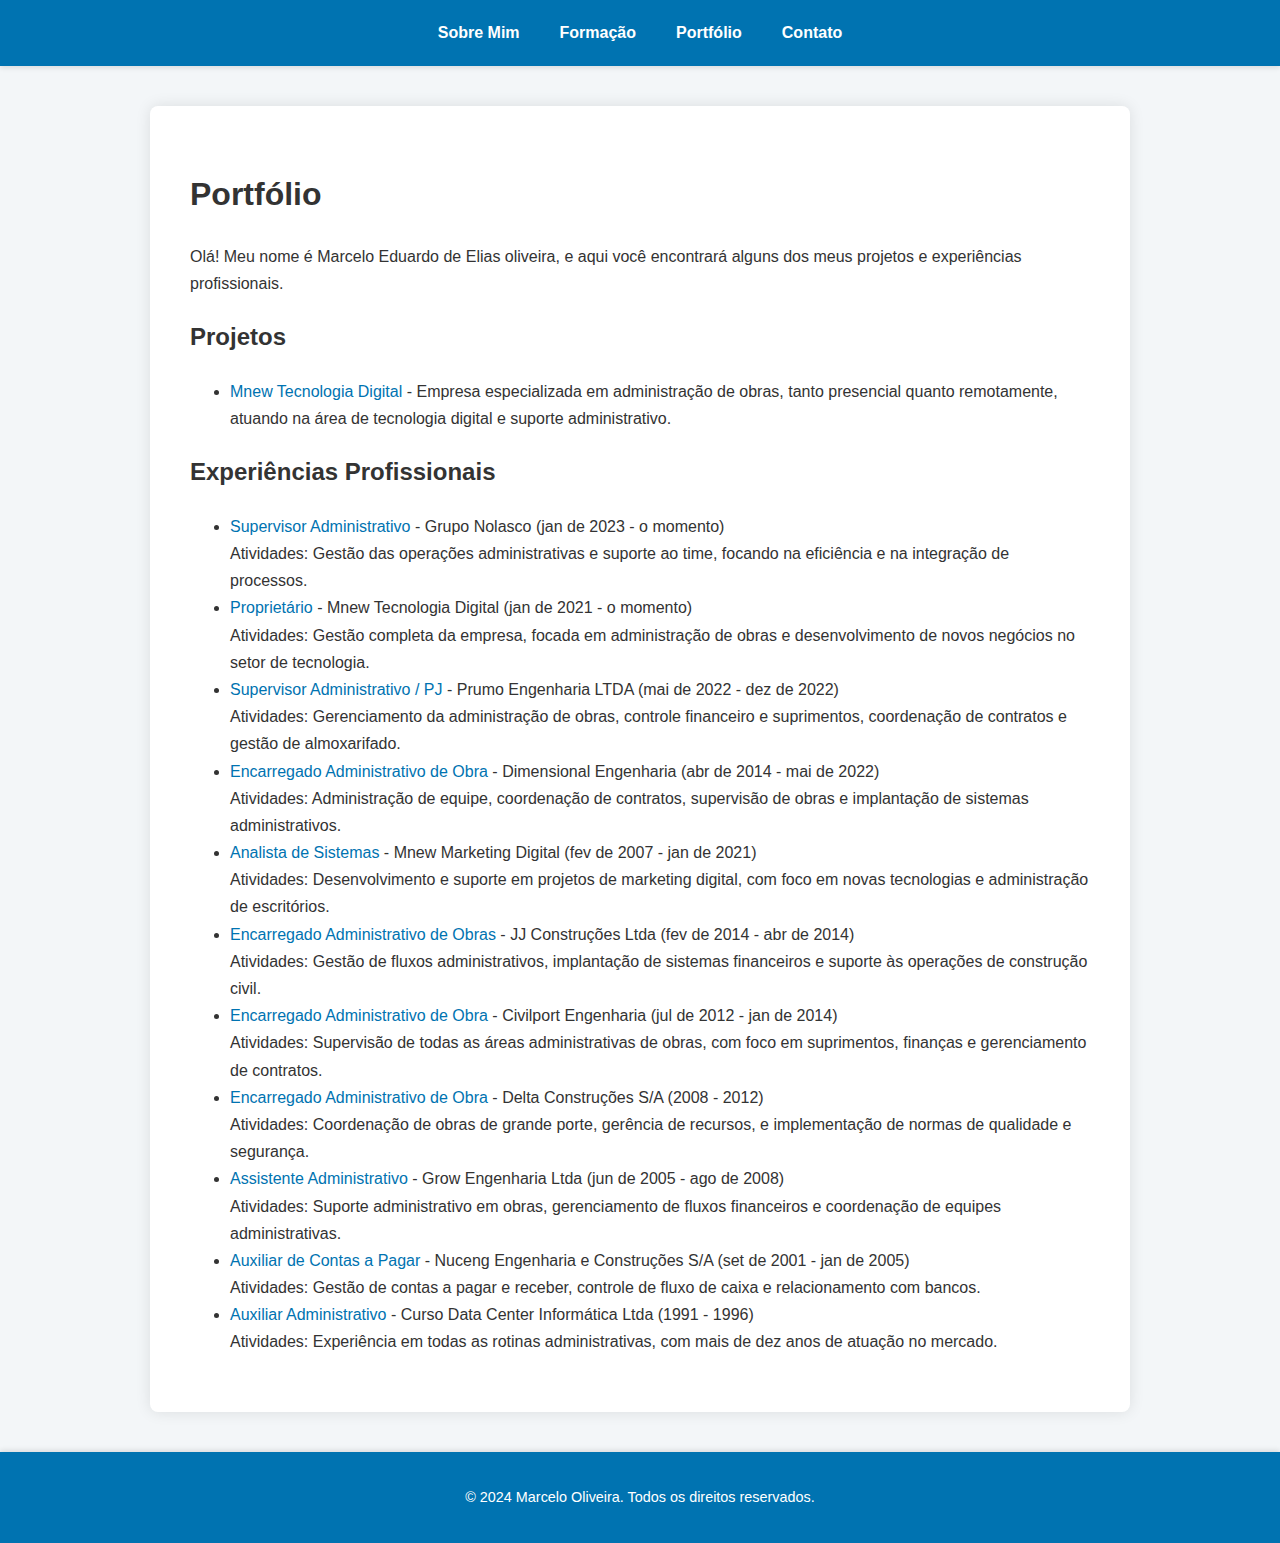
==== portfolio.html @ a4f49d4e "Add files via upload" ====
<!DOCTYPE html>
<html lang="pt-BR">
<head>
    <meta charset="UTF-8">
    <meta name="viewport" content="width=device-width, initial-scale=1.0">
    <title>Portfólio - Marcelo Eduardo de Elias oliveira</title>
    <link rel="stylesheet" href="css/styles.css">
</head>
<body>
    <header>
        <nav>
            <ul>
                <li><a href="index.html">Sobre Mim</a></li>
                <li><a href="education.html">Formação</a></li>
                <li><a href="portfolio.html">Portfólio</a></li>
                <li><a href="contact.html">Contato</a></li>
            </ul>
        </nav>
    </header>

    <main>
        <h1>Portfólio</h1>
        <p>Olá! Meu nome é Marcelo Eduardo de Elias oliveira, e aqui você encontrará alguns dos meus projetos e experiências profissionais.</p>

        <section>
            <h2>Projetos</h2>
            <ul>
                <li><a href="https://www.mnew.com.br/mnew/" target="_blank">Mnew Tecnologia Digital</a> - Empresa especializada em administração de obras, tanto presencial quanto remotamente, atuando na área de tecnologia digital e suporte administrativo.</li>
            </ul>
        </section>

        <section>
            <h2>Experiências Profissionais</h2>
            <ul>
                <li><a href="https://www.linkedin.com/in/marcelo-oliveira" target="_blank">Supervisor Administrativo</a> - Grupo Nolasco (jan de 2023 - o momento)
                    <br>Atividades: Gestão das operações administrativas e suporte ao time, focando na eficiência e na integração de processos.</li>
                <li><a href="https://www.linkedin.com/in/marcelo-oliveira" target="_blank">Proprietário</a> - Mnew Tecnologia Digital (jan de 2021 - o momento)
                    <br>Atividades: Gestão completa da empresa, focada em administração de obras e desenvolvimento de novos negócios no setor de tecnologia.</li>
                <li><a href="https://www.linkedin.com/in/marcelo-oliveira" target="_blank">Supervisor Administrativo / PJ</a> - Prumo Engenharia LTDA (mai de 2022 - dez de 2022)
                    <br>Atividades: Gerenciamento da administração de obras, controle financeiro e suprimentos, coordenação de contratos e gestão de almoxarifado.</li>
                <li><a href="https://www.linkedin.com/in/marcelo-oliveira" target="_blank">Encarregado Administrativo de Obra</a> - Dimensional Engenharia (abr de 2014 - mai de 2022)
                    <br>Atividades: Administração de equipe, coordenação de contratos, supervisão de obras e implantação de sistemas administrativos.</li>
                <li><a href="https://www.linkedin.com/in/marcelo-oliveira" target="_blank">Analista de Sistemas</a> - Mnew Marketing Digital (fev de 2007 - jan de 2021)
                    <br>Atividades: Desenvolvimento e suporte em projetos de marketing digital, com foco em novas tecnologias e administração de escritórios.</li>
                <li><a href="https://www.linkedin.com/in/marcelo-oliveira" target="_blank">Encarregado Administrativo de Obras</a> - JJ Construções Ltda (fev de 2014 - abr de 2014)
                    <br>Atividades: Gestão de fluxos administrativos, implantação de sistemas financeiros e suporte às operações de construção civil.</li>
                <li><a href="https://www.linkedin.com/in/marcelo-oliveira" target="_blank">Encarregado Administrativo de Obra</a> - Civilport Engenharia (jul de 2012 - jan de 2014)
                    <br>Atividades: Supervisão de todas as áreas administrativas de obras, com foco em suprimentos, finanças e gerenciamento de contratos.</li>
                <li><a href="https://www.linkedin.com/in/marcelo-oliveira" target="_blank">Encarregado Administrativo de Obra</a> - Delta Construções S/A (2008 - 2012)
                    <br>Atividades: Coordenação de obras de grande porte, gerência de recursos, e implementação de normas de qualidade e segurança.</li>
                <li><a href="https://www.linkedin.com/in/marcelo-oliveira" target="_blank">Assistente Administrativo</a> - Grow Engenharia Ltda (jun de 2005 - ago de 2008)
                    <br>Atividades: Suporte administrativo em obras, gerenciamento de fluxos financeiros e coordenação de equipes administrativas.</li>
                <li><a href="https://www.linkedin.com/in/marcelo-oliveira" target="_blank">Auxiliar de Contas a Pagar</a> - Nuceng Engenharia e Construções S/A (set de 2001 - jan de 2005)
                    <br>Atividades: Gestão de contas a pagar e receber, controle de fluxo de caixa e relacionamento com bancos.</li>
                <li><a href="https://www.linkedin.com/in/marcelo-oliveira" target="_blank">Auxiliar Administrativo</a> - Curso Data Center Informática Ltda (1991 - 1996)
                    <br>Atividades: Experiência em todas as rotinas administrativas, com mais de dez anos de atuação no mercado.</li>
            </ul>
        </section>
    </main>

    <footer>
        <p>&copy; 2024 Marcelo Oliveira. Todos os direitos reservados.</p>
    </footer>
</body>
</html>
---- css/styles.css ----
/* Estilo Global */
body {
    font-family: 'Segoe UI', Tahoma, Geneva, Verdana, sans-serif;
    margin: 0;
    padding: 0;
    background-color: #f3f6f8; /* Fundo cinza claro */
    color: #333;
    line-height: 1.6;
}

header {
    background-color: #0073b1; /* Azul   */
    color: #fff;
    padding: 20px 0;
    text-align: center;
    box-shadow: 0 2px 5px rgba(0, 0, 0, 0.1);
}

nav ul {
    list-style: none;
    padding: 0;
    margin: 0;
    display: flex;
    justify-content: center;
    gap: 20px; /* Espaçamento consistente entre os itens */
}

nav ul li a {
    color: #fff;
    text-decoration: none;
    font-weight: bold;
    transition: color 0.3s ease;
    padding: 5px 10px; /* Adiciona preenchimento para uma área clicável maior */
    border-radius: 4px; /* Bordas suaves */
}

nav ul li a:hover {
    color: #dce6f1; /* Azul mais claro ao passar o mouse */
    background-color: rgba(255, 255, 255, 0.1); /* Leve destaque no hover */
}

main {
    padding: 40px;
    background-color: #fff;
    max-width: 900px;
    margin: 40px auto;
    box-shadow: 0 0 15px rgba(0, 0, 0, 0.1);
    border-radius: 8px; /* Bordas suaves */
    line-height: 1.7; /* Melhor legibilidade */
}

footer {
    background-color: #0073b1; /* Azul   */
    color: #fff;
    text-align: center;
    padding: 20px 0; /* Aumentado para mais espaçamento */
    box-shadow: 0 -2px 5px rgba(0, 0, 0, 0.1);
    position: relative; 
    width: 100%;
    font-size: 0.9em; /* Texto ligeiramente menor */
}


/* Estilo para o formulário de contato */
form {
    display: flex;
    flex-direction: column;
    gap: 15px; /* Espaçamento consistente entre os campos */
    margin-bottom: 30px; /* Espaço adicional abaixo do formulário */
}

form label {
    color: #004182; /* Azul mais escuro */
    font-weight: bold;
    margin-bottom: 5px; /* Pequeno espaço abaixo dos rótulos */
}

form input, form textarea {
    padding: 12px;
    border: 1px solid #ccd6dd;
    border-radius: 6px; /* Bordas mais suaves */
    box-shadow: inset 0 1px 3px rgba(0, 0, 0, 0.1);
    width: 100%;
    max-width: 100%; /* Garante que os campos ocupem toda a largura disponível */
    transition: border-color 0.3s ease, box-shadow 0.3s ease;
}

form input:focus, form textarea:focus {
    border-color: #0073b1; /* Cor de foco no azul   */
    box-shadow: 0 0 5px rgba(0, 115, 177, 0.3); /* Realce ao focar */
}

form textarea {
    resize: vertical; /* Permite redimensionamento vertical */
    min-height: 150px; /* Altura mínima para áreas de texto */
}

form button {
    padding: 12px 20px;
    background-color: #0073b1;
    color: #fff;
    border: none;
    border-radius: 6px;
    cursor: pointer;
    font-weight: bold;
    transition: background-color 0.3s ease, box-shadow 0.3s ease;
    align-self: flex-start; /* Alinha o botão à esquerda */
}

form button:hover {
    background-color: #005582; /* Azul mais escuro no hover */
    box-shadow: 0 5px 15px rgba(0, 115, 177, 0.3);
}

#contact-info {
    margin-bottom: 40px;
    font-size: 1.1em; /* Texto ligeiramente maior */
}

#direct-contact {
    margin-top: 40px;
}

#direct-contact ul {
    list-style: none;
    padding: 0;
}

#direct-contact li {
    margin: 10px 0;
    font-size: 1em; /* Texto consistente */
}

#direct-contact a {
    color: #0073b1;
    text-decoration: none;
    transition: color 0.3s ease;
}

#direct-contact a:hover {
    color: #005582;
}

/* Links */
a {
    color: #0073b1;
    text-decoration: none;
    transition: color 0.3s ease;
}

a:hover {
    color: #005582;
    text-decoration: underline; /* Sublinha ao passar o mouse para maior visibilidade */
}

/* Estilo responsivo */
@media (max-width: 768px) {
    main {
        padding: 20px;
        margin: 20px auto;
    }

    header, footer {
        padding: 15px 0;
    }

    nav ul {
        flex-direction: column;
        align-items: center;
    }

    nav ul li {
        margin: 10px 0;
    }
}
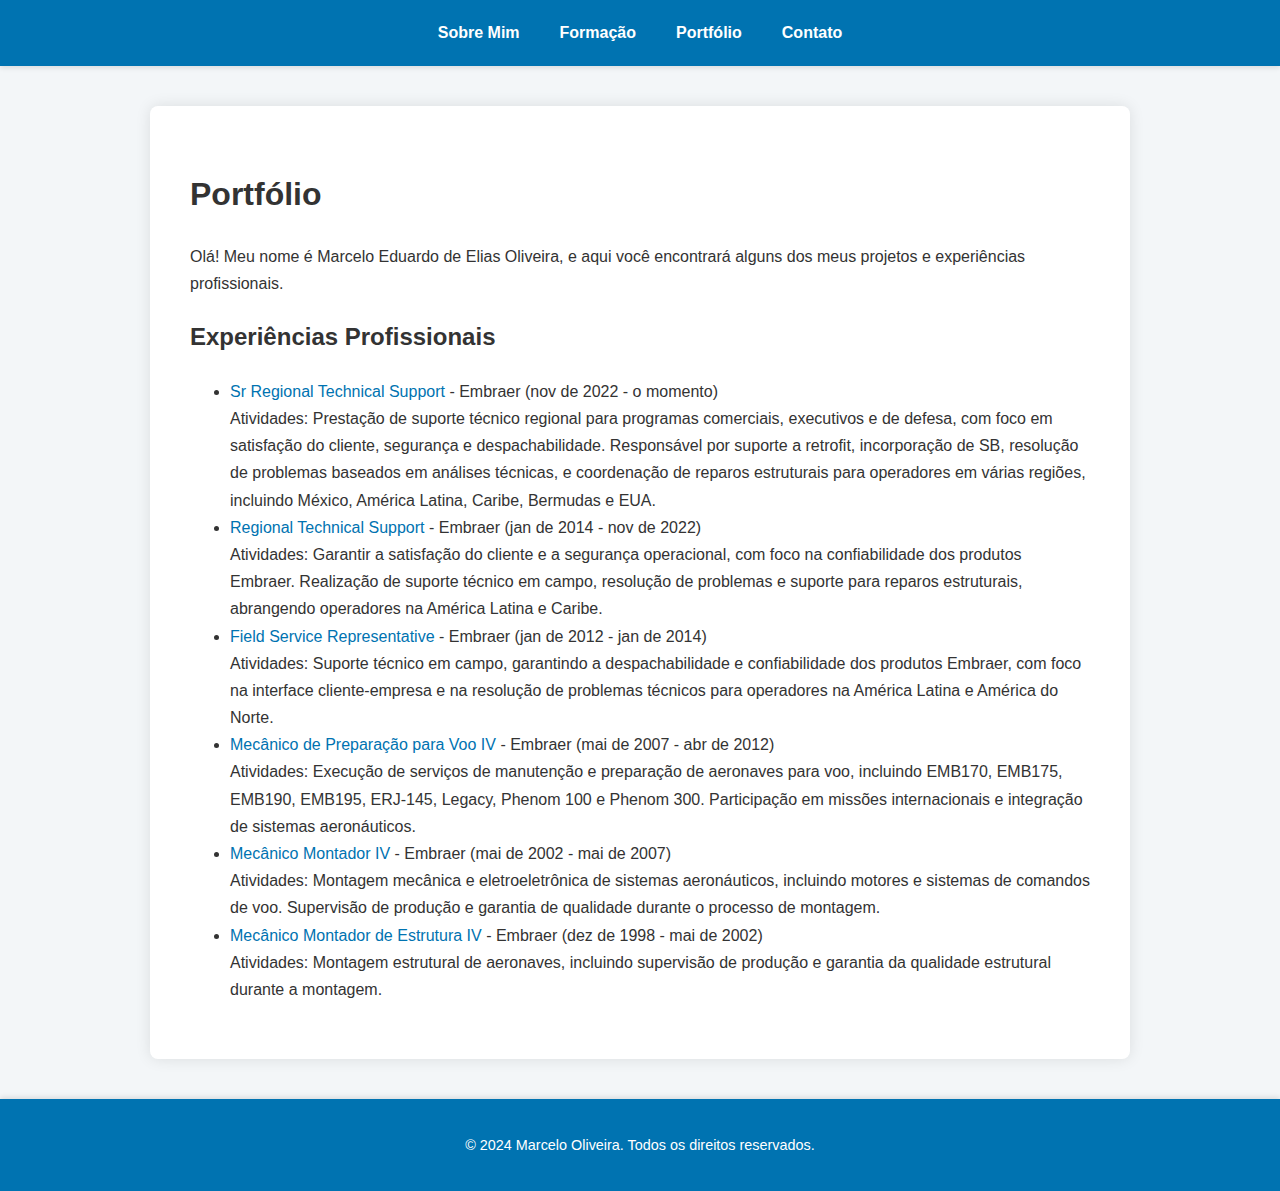
==== commit 7c9fcf9e: "Update portfolio.html" ====
--- a/portfolio.html
+++ b/portfolio.html
@@ -3,7 +3,7 @@
 <head>
     <meta charset="UTF-8">
     <meta name="viewport" content="width=device-width, initial-scale=1.0">
-    <title>Portfólio - Marcelo Eduardo de Elias oliveira</title>
+    <title>Portfólio - Marcelo Eduardo de Elias Oliveira</title>
     <link rel="stylesheet" href="css/styles.css">
 </head>
 <body>
@@ -20,40 +20,28 @@
 
     <main>
         <h1>Portfólio</h1>
-        <p>Olá! Meu nome é Marcelo Eduardo de Elias oliveira, e aqui você encontrará alguns dos meus projetos e experiências profissionais.</p>
-
-        <section>
-            <h2>Projetos</h2>
-            <ul>
-                <li><a href="https://www.mnew.com.br/mnew/" target="_blank">Mnew Tecnologia Digital</a> - Empresa especializada em administração de obras, tanto presencial quanto remotamente, atuando na área de tecnologia digital e suporte administrativo.</li>
-            </ul>
-        </section>
+        <p>Olá! Meu nome é Marcelo Eduardo de Elias Oliveira, e aqui você encontrará alguns dos meus projetos e experiências profissionais.</p>
 
         <section>
             <h2>Experiências Profissionais</h2>
             <ul>
-                <li><a href="https://www.linkedin.com/in/marcelo-oliveira" target="_blank">Supervisor Administrativo</a> - Grupo Nolasco (jan de 2023 - o momento)
-                    <br>Atividades: Gestão das operações administrativas e suporte ao time, focando na eficiência e na integração de processos.</li>
-                <li><a href="https://www.linkedin.com/in/marcelo-oliveira" target="_blank">Proprietário</a> - Mnew Tecnologia Digital (jan de 2021 - o momento)
-                    <br>Atividades: Gestão completa da empresa, focada em administração de obras e desenvolvimento de novos negócios no setor de tecnologia.</li>
-                <li><a href="https://www.linkedin.com/in/marcelo-oliveira" target="_blank">Supervisor Administrativo / PJ</a> - Prumo Engenharia LTDA (mai de 2022 - dez de 2022)
-                    <br>Atividades: Gerenciamento da administração de obras, controle financeiro e suprimentos, coordenação de contratos e gestão de almoxarifado.</li>
-                <li><a href="https://www.linkedin.com/in/marcelo-oliveira" target="_blank">Encarregado Administrativo de Obra</a> - Dimensional Engenharia (abr de 2014 - mai de 2022)
-                    <br>Atividades: Administração de equipe, coordenação de contratos, supervisão de obras e implantação de sistemas administrativos.</li>
-                <li><a href="https://www.linkedin.com/in/marcelo-oliveira" target="_blank">Analista de Sistemas</a> - Mnew Marketing Digital (fev de 2007 - jan de 2021)
-                    <br>Atividades: Desenvolvimento e suporte em projetos de marketing digital, com foco em novas tecnologias e administração de escritórios.</li>
-                <li><a href="https://www.linkedin.com/in/marcelo-oliveira" target="_blank">Encarregado Administrativo de Obras</a> - JJ Construções Ltda (fev de 2014 - abr de 2014)
-                    <br>Atividades: Gestão de fluxos administrativos, implantação de sistemas financeiros e suporte às operações de construção civil.</li>
-                <li><a href="https://www.linkedin.com/in/marcelo-oliveira" target="_blank">Encarregado Administrativo de Obra</a> - Civilport Engenharia (jul de 2012 - jan de 2014)
-                    <br>Atividades: Supervisão de todas as áreas administrativas de obras, com foco em suprimentos, finanças e gerenciamento de contratos.</li>
-                <li><a href="https://www.linkedin.com/in/marcelo-oliveira" target="_blank">Encarregado Administrativo de Obra</a> - Delta Construções S/A (2008 - 2012)
-                    <br>Atividades: Coordenação de obras de grande porte, gerência de recursos, e implementação de normas de qualidade e segurança.</li>
-                <li><a href="https://www.linkedin.com/in/marcelo-oliveira" target="_blank">Assistente Administrativo</a> - Grow Engenharia Ltda (jun de 2005 - ago de 2008)
-                    <br>Atividades: Suporte administrativo em obras, gerenciamento de fluxos financeiros e coordenação de equipes administrativas.</li>
-                <li><a href="https://www.linkedin.com/in/marcelo-oliveira" target="_blank">Auxiliar de Contas a Pagar</a> - Nuceng Engenharia e Construções S/A (set de 2001 - jan de 2005)
-                    <br>Atividades: Gestão de contas a pagar e receber, controle de fluxo de caixa e relacionamento com bancos.</li>
-                <li><a href="https://www.linkedin.com/in/marcelo-oliveira" target="_blank">Auxiliar Administrativo</a> - Curso Data Center Informática Ltda (1991 - 1996)
-                    <br>Atividades: Experiência em todas as rotinas administrativas, com mais de dez anos de atuação no mercado.</li>
+                <li><a href="https://www.linkedin.com/in/marcelo-oliveira" target="_blank">Sr Regional Technical Support</a> - Embraer (nov de 2022 - o momento)
+                    <br>Atividades: Prestação de suporte técnico regional para programas comerciais, executivos e de defesa, com foco em satisfação do cliente, segurança e despachabilidade. Responsável por suporte a retrofit, incorporação de SB, resolução de problemas baseados em análises técnicas, e coordenação de reparos estruturais para operadores em várias regiões, incluindo México, América Latina, Caribe, Bermudas e EUA.</li>
+                
+                <li><a href="https://www.linkedin.com/in/marcelo-oliveira" target="_blank">Regional Technical Support</a> - Embraer (jan de 2014 - nov de 2022)
+                    <br>Atividades: Garantir a satisfação do cliente e a segurança operacional, com foco na confiabilidade dos produtos Embraer. Realização de suporte técnico em campo, resolução de problemas e suporte para reparos estruturais, abrangendo operadores na América Latina e Caribe.</li>
+                
+                <li><a href="https://www.linkedin.com/in/marcelo-oliveira" target="_blank">Field Service Representative</a> - Embraer (jan de 2012 - jan de 2014)
+                    <br>Atividades: Suporte técnico em campo, garantindo a despachabilidade e confiabilidade dos produtos Embraer, com foco na interface cliente-empresa e na resolução de problemas técnicos para operadores na América Latina e América do Norte.</li>
+                
+                <li><a href="https://www.linkedin.com/in/marcelo-oliveira" target="_blank">Mecânico de Preparação para Voo IV</a> - Embraer (mai de 2007 - abr de 2012)
+                    <br>Atividades: Execução de serviços de manutenção e preparação de aeronaves para voo, incluindo EMB170, EMB175, EMB190, EMB195, ERJ-145, Legacy, Phenom 100 e Phenom 300. Participação em missões internacionais e integração de sistemas aeronáuticos.</li>
+                
+                <li><a href="https://www.linkedin.com/in/marcelo-oliveira" target="_blank">Mecânico Montador IV</a> - Embraer (mai de 2002 - mai de 2007)
+                    <br>Atividades: Montagem mecânica e eletroeletrônica de sistemas aeronáuticos, incluindo motores e sistemas de comandos de voo. Supervisão de produção e garantia de qualidade durante o processo de montagem.</li>
+                
+                <li><a href="https://www.linkedin.com/in/marcelo-oliveira" target="_blank">Mecânico Montador de Estrutura IV</a> - Embraer (dez de 1998 - mai de 2002)
+                    <br>Atividades: Montagem estrutural de aeronaves, incluindo supervisão de produção e garantia da qualidade estrutural durante a montagem.</li>
             </ul>
         </section>
     </main>
